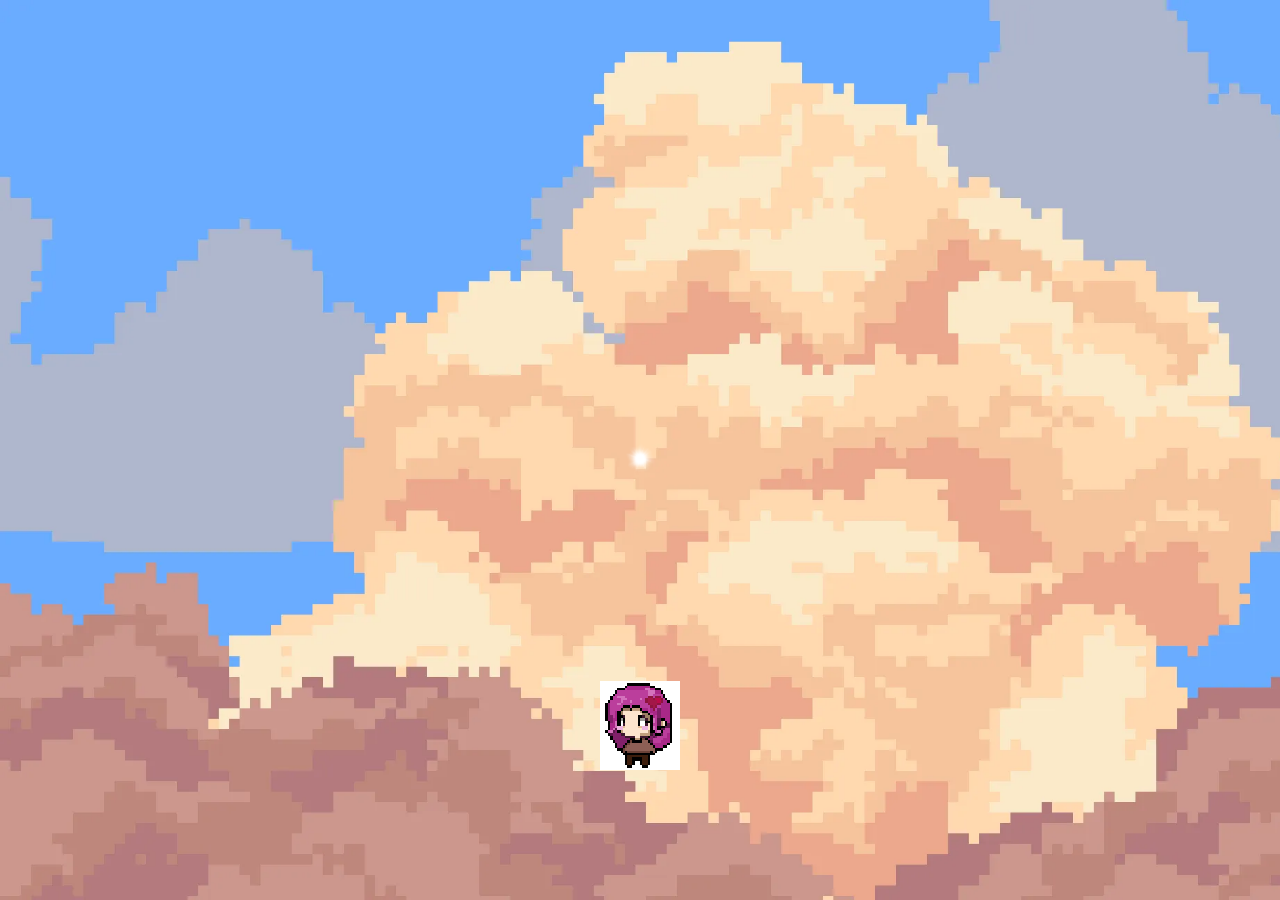
==== game.html @ e868859b "Add files via upload" ====
<!-- ...existing code... -->
<!DOCTYPE html lang="en">
<html>
  <head>
    <title>Love Letter</title>
    <link rel="icon" href="img/icon_white_heart.webp" type="image/x-icon" />
    <link rel="stylesheet" href="css/start_style.css" />
  </head>
  <body>
    <!-- Fade-in overlay: starts black, will fade out to reveal the game -->
    <div id="game-fade" class="visible"></div>

    <!-- Your game content goes here -->
    <div id="game-root">
      <!-- player -->
       <div id="player" aria-hidden="false">
        <img id="player-sprite" src="./character/stand_r.gif" alt="player" />
       </div>
    </div>
  </body>

  <script src="./js/mouse.js"></script>
  <script src="./js/player.js"></script>
  <img id="sparkles-cr" src="./img/sparkles.png" alt=""/>
  <script>
    // Simple fade-out on page load: remove overlay after a short delay so the browser paints it.
    document.addEventListener('DOMContentLoaded', () => {
      const overlay = document.getElementById('game-fade');
      if (!overlay) return;

      // Give the browser a tick to ensure the black overlay is rendered,
      // then trigger the fade by adding the fade-out class.
      requestAnimationFrame(() => {
        // small timeout so transition is visible on fast loads
        setTimeout(() => overlay.classList.add('fade-out'), 50);
      });

      // remove overlay from DOM after transition to avoid intercepting clicks
      overlay.addEventListener('transitionend', () => {
        overlay.remove();
      }, { once: true });
    });
  </script>
</html>
<!-- ...existing code... -->
---- css/start_style.css ----
/*start_style.css is a file that makes start.html look pretty*/
/*Default things you set in your css file :)*/
body {
  margin: 0;
  padding: 0;
  box-sizing: border-box;
  background-image: url(../img/bg.webp);
  background-size: cover;
  background-repeat: no-repeat;
}

.center {
  display: flex;
  flex-direction: column; /* stack vertically */
  justify-content: center; /* center vertically */
  align-items: center; /* center horizontally */
  gap: 30px; /* 30px space between items */
  height: 100vh;
  padding: 0 16px; /* optional: avoid touching screen edges on small viewports */
  box-sizing: border-box;
}

.start-button {
  background: transparent;
  border: none;
  padding: 0;
  outline: none;
}

.start-button img {
  display: block;
  width: 100%;
  height: auto;
}

#sparkles-cr {
  position: absolute;
  transform: translate(-50%, -50%);
  height: 30px;
  width: 30px;
}

#press_start {
  text-align: center;
  font-size: 40px;
  font-family: pixels;
  color: #783838;
  margin: 0;
}

/* Fade overlay that covers the whole screen */
#fade-overlay {
  position: fixed;
  top: 0;
  left: 0;
  width: 100%;
  height: 100%;
  background-color: black;
  opacity: 0;
  pointer-events: none;
  transition: opacity 1.5s ease-in-out;
  display: flex;
  justify-content: center;
  align-items: center;
  z-index: 1000;
}

/* Preparing text */
#preparing-text {
  color: white;
  font-family: pixels;
  font-size: 60px;
  opacity: 0;
  transition: opacity 1.5s ease-in-out;
}

#dots {
  display: inline-block;
  width: 2ch; /* reserves space so text doesn't "jump" */
  text-align: left;
}

/* When we activate the fade */
#fade-overlay.active {
  opacity: 1;
  pointer-events: auto;
}

/* When text should show up */
#fade-overlay.show-text #preparing-text {
  opacity: 1;
}

/*here is game.html style*/

/* Add these rules for the game start fade-in */
#game-fade {
  position: fixed;
  inset: 0; /* top:0; right:0; bottom:0; left:0; */
  background: #000;
  z-index: 2000;
  opacity: 1;
  pointer-events: auto;
  transition: opacity 1.6s ease;
}

/* When we want to "unfade" the game, make overlay transparent and non-blocking */
#game-fade.fade-out {
  opacity: 0;
  pointer-events: none;
}

/* optional: ensure game-root sits under overlay */
#game-root {
  position: relative;
  z-index: 1;
}

/* ...existing code ... */

/* game root and player */
#game-root {
  position: relative;
  width: 100%;
  height: 100vh;
  overflow: hidden;
}

#player {
  position: absolute;
  bottom: 130px;              /* distance above bottom, tweak as needed */
  left: 50%;
  transform: translateX(-50%);
  will-change: transform, left;
  pointer-events: none;
  width: 80px;               /* visual size of sprite */
  height: auto;
}

#player-sprite {
  width: 100%;
  height: auto;
  display: block;
  user-select: none;
  image-rendering: pixelated; /* for pixel-art sprites */
}

/* flip when facing left */
#player.facing-left #player-sprite {
  transform: scaleX(-1);
}

/*this is how you add your custom font*/
@font-face {
  font-family: pixels;
  src: url(../fonts/PixelPurl.ttf);
}
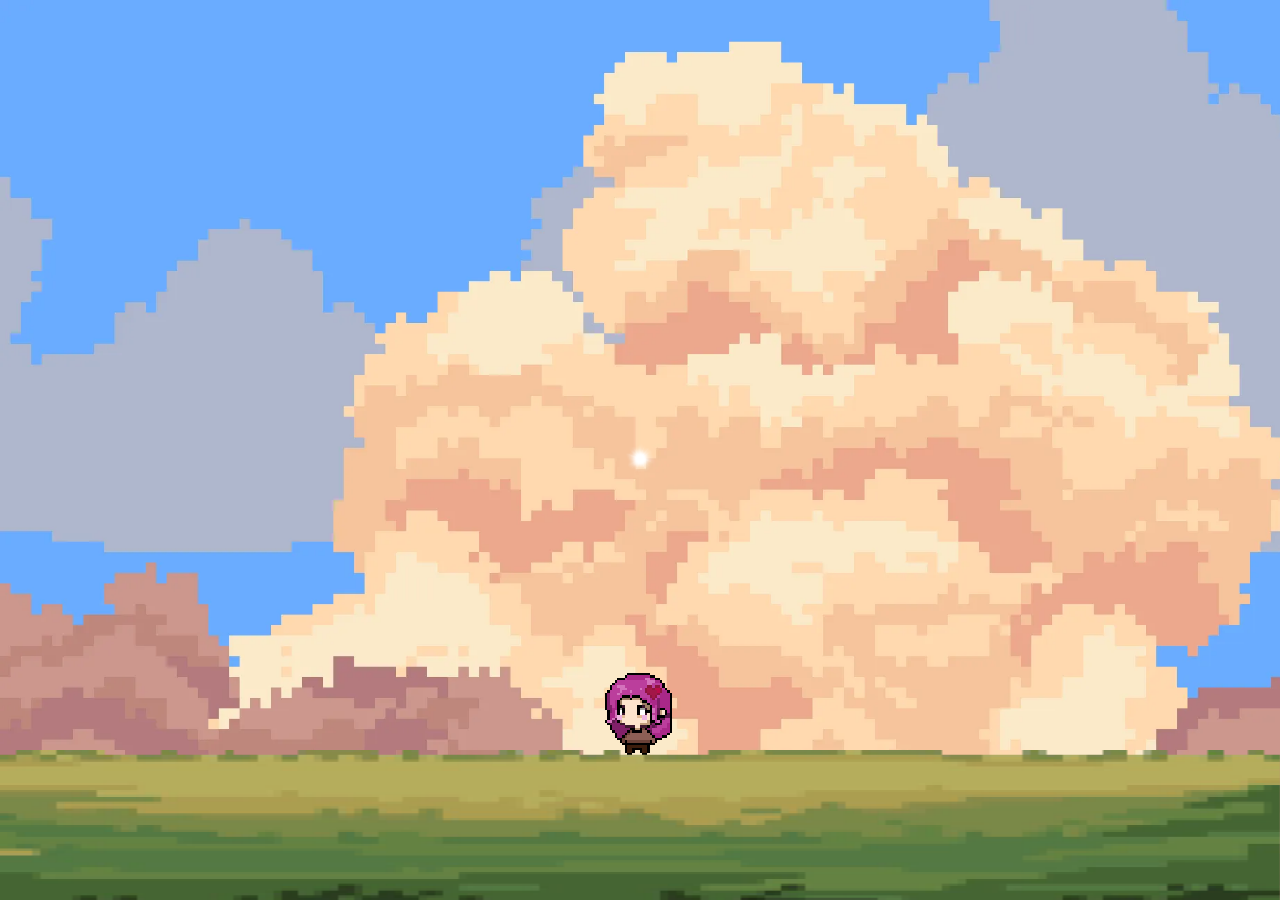
==== commit c53bf0a3: "Add files via upload" ====
--- a/game.html
+++ b/game.html
@@ -15,6 +15,9 @@
       <!-- player -->
        <div id="player" aria-hidden="false">
         <img id="player-sprite" src="./character/stand_r.gif" alt="player" />
+       </div>
+       <div id="floor">
+        <img src="./img/platform-1.png">
        </div>
     </div>
   </body>
@@ -40,6 +43,25 @@
         overlay.remove();
       }, { once: true });
     });
+
+    // Add this to your player.js or create a new script
+function adjustPlayerPosition() {
+  const floorImg = document.querySelector('#floor img');
+  const player = document.getElementById('player');
+  
+  if (floorImg && player) {
+    // Get the actual height of the floor image
+    const floorHeight = floorImg.offsetHeight;
+    
+    // Position player just above the floor
+    // Adjust the 20px offset as needed
+    player.style.bottom = (floorHeight + -8) + 'px';
+  }
+}
+
+// Adjust on load and whenever window resizes
+window.addEventListener('load', adjustPlayerPosition);
+window.addEventListener('resize', adjustPlayerPosition);
   </script>
 </html>
 <!-- ...existing code... -->
--- a/css/start_style.css
+++ b/css/start_style.css
@@ -150,6 +150,15 @@
   transform: scaleX(-1);
 }
 
+#floor img {
+  position: absolute;
+  bottom: 0;
+  left: 0;
+  width: 100%;
+  height: 150px;
+  display: block;
+}
+
 /*this is how you add your custom font*/
 @font-face {
   font-family: pixels;
